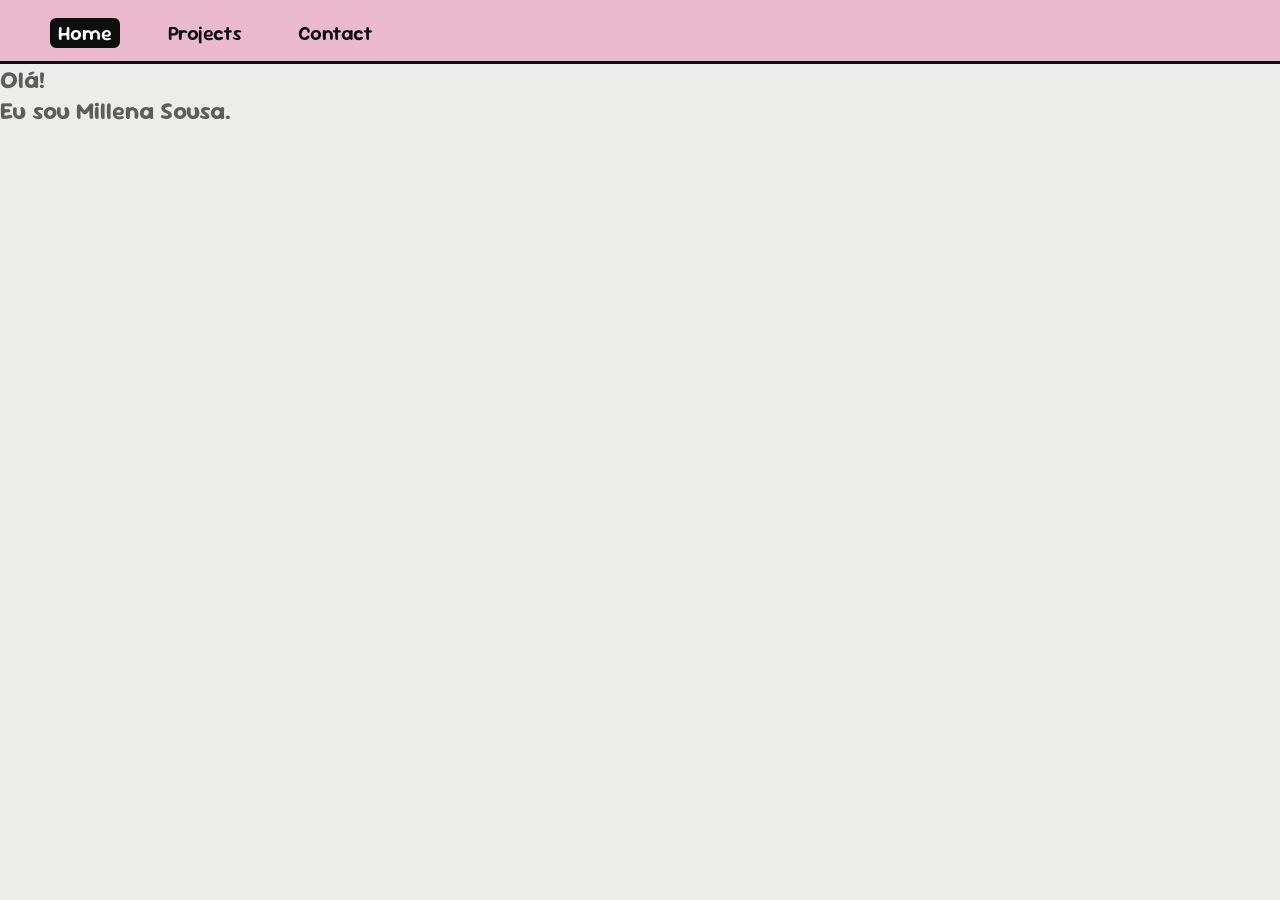
==== home.html @ ee36ac52 "Update Portfolio" ====
<!DOCTYPE html>
<html lang="en">
<head>
    <meta charset="UTF-8">
    <meta name="viewport" content="width=device-width, initial-scale=1.0">

	<link href='https://unpkg.com/boxicons@2.1.4/css/boxicons.min.css' rel='stylesheet'>
    
    <link rel="stylesheet" href="css/home.css">
	<link rel="stylesheet" href="css/style.css">
    
    <title>Millena Sousa - Portfolio</title>

</head>
<body>
    
    <section id="navbar">
		<nav>
			<div class="navpag">
				<ul class="side-menu top">
                    <li class="nav-item active">
                        <a class="nav-link a" href="home.html">
                            <span class="text">Home</span>
                        </a>
                    </li>
                    <li class="nav-item">
                        <a class="nav-link r" href="#projetos">
                            <span class="text">Projects</span>
                        </a>
                    </li>
                    <li class="nav-item">
                        <a class="nav-link m" href="#contato">
                            <span class="text">Contact</span>
                        </a>
                    </li>
                </ul>
			</div>
		</nav>
	</section>

    <section id="resume">
        <div class="left">
            <h1>Olá! <br> Eu sou Millena Sousa.</h1>
        </div>
    </section>

</body>
</html>
---- css/style.css ----
@import url('https://fonts.googleapis.com/css2?family=Sniglet:wght@400;800&family=Sour+Gummy:ital,wght@0,100..900;1,100..900&display=swap');

:root {
	--sniglet: 'Sniglet', sans-serif;
	--sour-gummy: 'Sour Gummy', sans-serif;

	--marromcl:#b79e8f;
	--marrom:#957151;
	--bege:#f5f2ed;
	--dourado:#c4a367;

	--rosacl:#ebb9ce;
	--rosa:#985974;
	--esc:#0E0E0E;
	--vermelho:#bc3a37;
	--laranja:#DB9E3F;
	--verde:#629858;
	--fundo:#ECEDEA;
	--cinza:#d9d9d9;
	--fontcolor: #5d5d5d;
	--border-color: #f0f0f0;
}

* {margin: 0; padding: 0; box-sizing: border-box;}
a {text-decoration: none;}
li {list-style: none;}
html {overflow-x: hidden;}
body {background: var(--fundo); overflow-x: hidden; user-select: none; scrollbar-width: none; font-family: var(--sour-gummy); color: var(--fontcolor);}



#navbar {
	position: sticky;
	width: 100%;
    justify-items: center;
    color: var(--esc);
	font-family: var(--sour-gummy);
    height: 4rem;
	padding: 0.5rem 3rem 0.4rem 3rem;

	z-index: 2000;
	background: var(--rosacl);
	/*background: #111111;*/
	transition: .3s ease;
	scrollbar-width: none;
	align-content: space-between;
	border-bottom: 3px solid var(--esc);
}
#navbar::--webkit-scrollbar {
	display: none;
}
nav {
	width: 100%;
	display: flex;
	flex-direction: column;
}

#navbar .navpag {
    display: flex;
    align-items: center;
    width: 100%;
    overflow-x: auto;
	scrollbar-width: none;
}
#navbar .navpag::-webkit-scrollbar {
    display: none;
}
#navbar .navpag ul {
    display: flex;
    flex-direction: row;
    align-items: center;
    gap: 36px;
	padding: 0;
    margin: 0;
    white-space: nowrap;
}
.nav-link {
    color: var(--esc);
    font-weight: 600;
    transition: color 0.2s ease;
    display: flex;
    align-items: center;
    gap: 8px;
    padding: 10px 8px;
	font-size: 20px;

    border: 2px dotted var(--rosacl);
	border-radius: 8px;
}
.nav-item.active .nav-link {
	color: white;
    border: 2px solid var(--rosacl);
	background: var(--esc);
    padding: 2px 8px;
	border-radius: 8px;
}
.nav-link:hover {
    color: white;
	padding: 2px 8px;
}
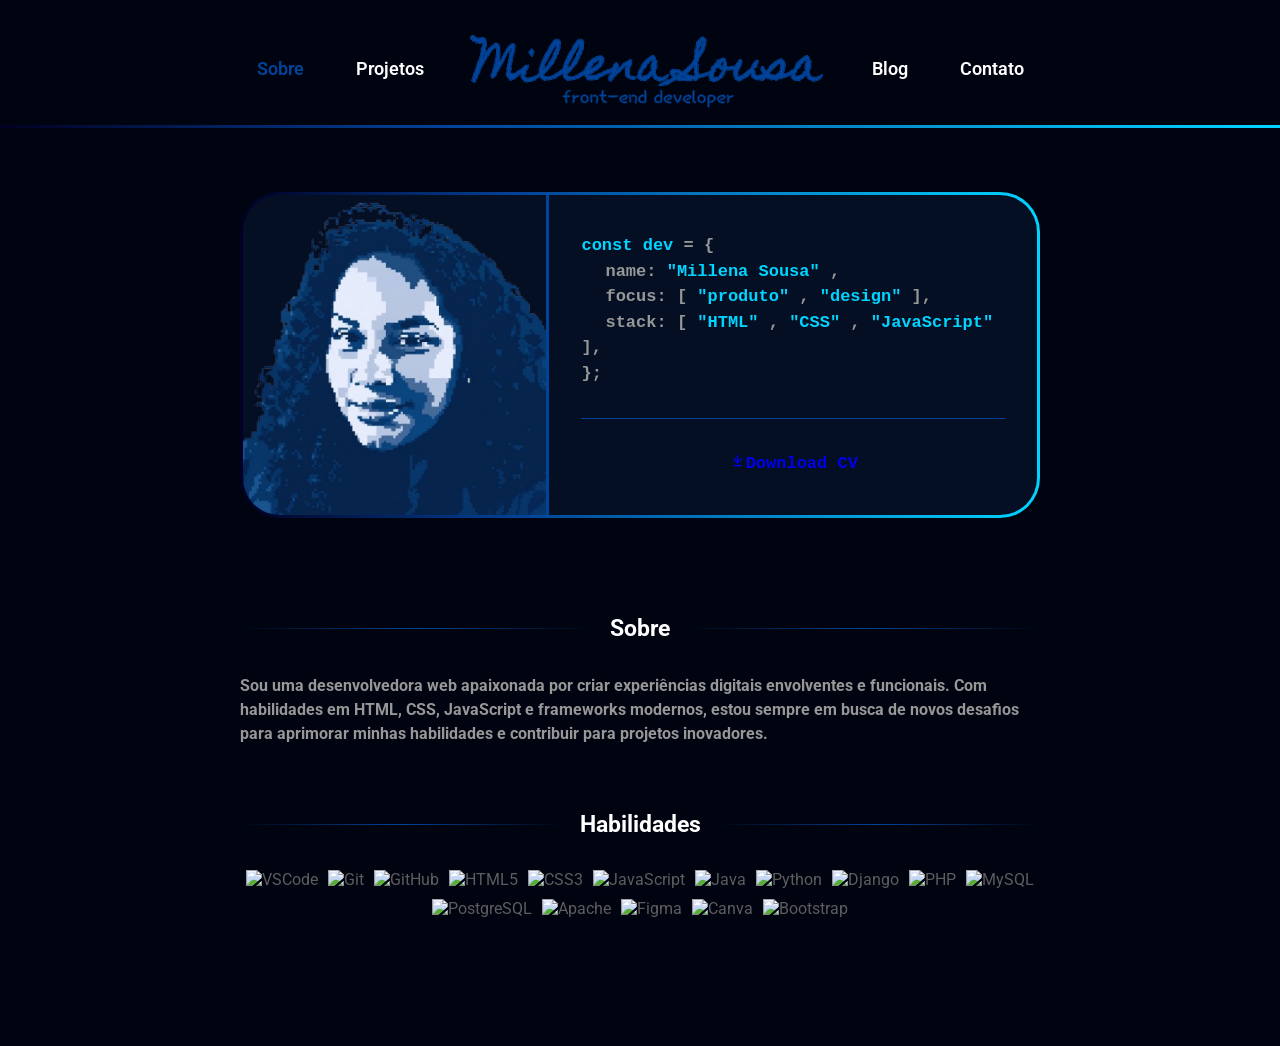
==== commit 56250888: "26/10" ====
--- a/home.html
+++ b/home.html
@@ -1,5 +1,5 @@
 <!DOCTYPE html>
-<html lang="en">
+<html lang="pt-br">
 <head>
     <meta charset="UTF-8">
     <meta name="viewport" content="width=device-width, initial-scale=1.0">
@@ -9,7 +9,7 @@
     <link rel="stylesheet" href="css/home.css">
 	<link rel="stylesheet" href="css/style.css">
     
-    <title>Millena Sousa - Portfolio</title>
+    <title>Millena Sousa | Portfolio</title>
 
 </head>
 <body>
@@ -19,18 +19,26 @@
 			<div class="navpag">
 				<ul class="side-menu top">
                     <li class="nav-item active">
-                        <a class="nav-link a" href="home.html">
-                            <span class="text">Home</span>
+                        <a class="nav-link a" href="#sobre">
+                            <span class="text">Sobre</span>
                         </a>
                     </li>
                     <li class="nav-item">
                         <a class="nav-link r" href="#projetos">
-                            <span class="text">Projects</span>
+                            <span class="text">Projetos</span>
+                        </a>
+                    </li>
+
+                    <img src="logo.svg" class="logo">
+
+                    <li class="nav-item">
+                        <a class="nav-link m" href="#blog">
+                            <span class="text">Blog</span>
                         </a>
                     </li>
                     <li class="nav-item">
                         <a class="nav-link m" href="#contato">
-                            <span class="text">Contact</span>
+                            <span class="text">Contato</span>
                         </a>
                     </li>
                 </ul>
@@ -38,11 +46,77 @@
 		</nav>
 	</section>
 
-    <section id="resume">
-        <div class="left">
-            <h1>Olá! <br> Eu sou Millena Sousa.</h1>
-        </div>
-    </section>
+    <main>
+        <section id="resume">
+            <div class="img-res">
+                <img src="mr.png" class="mrft">
+            </div>
+            <div class="text-res">
+                <div class="textcont">
+                    <span class="tag">const dev </span>
+                    <span class="caesp">= {</span><br>
+                    <span class="var">name: 
+                        <span class="string">"Millena Sousa"</span>
+                    ,</span><br>
+                    <span class="var">focus: [
+                        <span class="string">"produto"</span>
+                    ,
+                        <span class="string">"design"</span>
+                    ],</span><br>
+                    <span class="var">stack: [
+                        <span class="string">"HTML"</span>
+                    ,
+                        <span class="string">"CSS"</span>
+                    ,
+                        <span class="string">"JavaScript"</span>
+                    ],<br>
+                    };</span>
+                </div>
+                <div class="textbtn">
+                    <a href="Millena_Sousa_dev.pdf" download=""><i class="bx bx-arrow-to-bottom"></i>Download CV</a>
+                </div>
+            </div>
+        </section>
+
+        <section id="cont">
+            <div class="contitle">
+                <div class="line"></div>
+                <h3>Sobre</h3>
+                <div class="line"></div>
+            </div>
+            <p class="sobretxt">Sou uma desenvolvedora web apaixonada por criar experiências digitais envolventes e funcionais. Com habilidades em HTML, CSS, JavaScript e frameworks modernos, estou sempre em busca de novos desafios para aprimorar minhas habilidades e contribuir para projetos inovadores.</p>
+        </section>
+
+        <section id="cont">
+            <div class="contitle">
+                <div class="line"></div>
+                <h3>Habilidades</h3>
+                <div class="line"></div>
+            </div>
+            
+            <div class="tech">
+                <img src="https://img.shields.io/badge/VSCode-08124d?style=for-the-badge&logo=vscode&logoColor=white" alt="VSCode" />
+                <img src="https://img.shields.io/badge/Git-08124d?style=for-the-badge&logo=git&logoColor=white" alt="Git" />
+                <img src="https://img.shields.io/badge/GitHub-08124d?style=for-the-badge&logo=github&logoColor=white" alt="GitHub" />
+                
+                <img src="https://img.shields.io/badge/HTML5-00b0d3?style=for-the-badge&logo=html5&logoColor=white" alt="HTML5" />
+                <img src="https://img.shields.io/badge/CSS3-00b0d3?style=for-the-badge&logo=css3&logoColor=white" alt="CSS3" />
+                <img src="https://img.shields.io/badge/JavaScript-00b0d3?style=for-the-badge&logo=javascript&logoColor=white" alt="JavaScript" />
+                
+                <img src="https://img.shields.io/badge/Java-014399?style=for-the-badge&logo=java&logoColor=white" alt="Java" />
+                <img src="https://img.shields.io/badge/Python-014399?style=for-the-badge&logo=python&logoColor=white" alt="Python" />
+                <img src="https://img.shields.io/badge/Django-014399?style=for-the-badge&logo=django&logoColor=white" alt="Django" />
+                <img src="https://img.shields.io/badge/PHP-014399?style=for-the-badge&logo=php&logoColor=white" alt="PHP" />
+                <img src="https://img.shields.io/badge/MySQL-014399?style=for-the-badge&logo=mysql&logoColor=white" alt="MySQL" />
+                <img src="https://img.shields.io/badge/PostgreSQL-014399?style=for-the-badge&logo=postgresql&logoColor=white" alt="PostgreSQL" />
+                <img src="https://img.shields.io/badge/Apache-014399?style=for-the-badge&logo=apache&logoColor=white" alt="Apache" />
+                
+                <img src="https://img.shields.io/badge/Figma-3968a5?style=for-the-badge&logo=figma&logoColor=white" alt="Figma" />
+                <img src="https://img.shields.io/badge/Canva-3968a5?style=for-the-badge&logo=canva&logoColor=white" alt="Canva" />
+                <img src="https://img.shields.io/badge/Bootstrap-3968a5?style=for-the-badge&logo=bootstrap&logoColor=white" alt="Bootstrap" />
+                </div>
+        </section>
+    </main>
 
 </body>
 </html>
--- a/css/style.css
+++ b/css/style.css
@@ -1,53 +1,36 @@
-@import url('https://fonts.googleapis.com/css2?family=Sniglet:wght@400;800&family=Sour+Gummy:ital,wght@0,100..900;1,100..900&display=swap');
+@import url('https://fonts.googleapis.com/css2?family=Inter:ital,opsz,wght@0,14..32,100..900;1,14..32,100..900&family=Roboto:ital,wght@0,100..900;1,100..900&family=Sniglet:wght@400;800&display=swap');
 
 :root {
-	--sniglet: 'Sniglet', sans-serif;
-	--sour-gummy: 'Sour Gummy', sans-serif;
+	--sniglet: 'Sniglet', system-ui;
+	--roboto: "Roboto", sans-serif;
+	--inter: "Inter", sans-serif;
 
-	--marromcl:#b79e8f;
-	--marrom:#957151;
-	--bege:#f5f2ed;
-	--dourado:#c4a367;
-
-	--rosacl:#ebb9ce;
-	--rosa:#985974;
-	--esc:#0E0E0E;
-	--vermelho:#bc3a37;
-	--laranja:#DB9E3F;
-	--verde:#629858;
-	--fundo:#ECEDEA;
-	--cinza:#d9d9d9;
+	--azul:#014399;
 	--fontcolor: #5d5d5d;
-	--border-color: #f0f0f0;
 }
 
 * {margin: 0; padding: 0; box-sizing: border-box;}
 a {text-decoration: none;}
 li {list-style: none;}
 html {overflow-x: hidden;}
-body {background: var(--fundo); overflow-x: hidden; user-select: none; scrollbar-width: none; font-family: var(--sour-gummy); color: var(--fontcolor);}
+body {background: #000411; overflow-x: hidden; user-select: none; scrollbar-width: none; font-family: var(--roboto); color: var(--fontcolor);}
 
 
 
 #navbar {
 	position: sticky;
 	width: 100%;
-    justify-items: center;
-    color: var(--esc);
-	font-family: var(--sour-gummy);
-    height: 4rem;
-	padding: 0.5rem 3rem 0.4rem 3rem;
+    height: 8rem;
+	padding: 0.8rem 3rem 0rem 3rem;
 
 	z-index: 2000;
-	background: var(--rosacl);
-	/*background: #111111;*/
 	transition: .3s ease;
 	scrollbar-width: none;
-	align-content: space-between;
-	border-bottom: 3px solid var(--esc);
-}
-#navbar::--webkit-scrollbar {
-	display: none;
+	border-bottom: 3px solid;
+	border-image: linear-gradient(90deg, rgb(2, 0, 36) 0%, rgba(1, 67, 153, 1) 35%, rgba(0, 212, 255, 1) 100%) 1;
+	display: flex;
+	justify-content: center;
+	align-items: center;
 }
 nav {
 	width: 100%;
@@ -58,6 +41,7 @@
 #navbar .navpag {
     display: flex;
     align-items: center;
+	justify-content: center;
     width: 100%;
     overflow-x: auto;
 	scrollbar-width: none;
@@ -69,32 +53,123 @@
     display: flex;
     flex-direction: row;
     align-items: center;
+	justify-content: center;
     gap: 36px;
-	padding: 0;
-    margin: 0;
     white-space: nowrap;
 }
+#navbar .navpag ul .logo {
+	width: 360px;
+}
 .nav-link {
-    color: var(--esc);
+    color: white;
     font-weight: 600;
     transition: color 0.2s ease;
     display: flex;
     align-items: center;
     gap: 8px;
     padding: 10px 8px;
-	font-size: 20px;
-
-    border: 2px dotted var(--rosacl);
-	border-radius: 8px;
+	font-size: 18px;
 }
 .nav-item.active .nav-link {
-	color: white;
-    border: 2px solid var(--rosacl);
-	background: var(--esc);
+	color: var(--azul);
     padding: 2px 8px;
-	border-radius: 8px;
 }
 .nav-link:hover {
-    color: white;
+    color: var(--azul);
 	padding: 2px 8px;
 }
+
+main {
+	display: flex;
+	flex-direction: column;
+	align-items: center;
+	min-height: calc(100vh - 8rem);
+	padding: 4rem 6rem;
+}
+
+#resume {
+	width: 100%;
+	max-width: 50rem;
+	display: flex;
+	flex-direction: row;
+	overflow: hidden;
+
+	border-radius: 40px;
+	border: 3px solid transparent;
+	background-image:
+		linear-gradient(#050f24, #050f24),
+    	linear-gradient(90deg, rgb(2, 0, 36) 0%, rgba(1, 67, 153, 1) 35%, rgba(0, 212, 255, 1) 100%);
+	background-origin: border-box;
+	background-clip: content-box, border-box;
+	margin-bottom: 6rem;
+
+}
+#resume .img-res {
+	display: flex;
+	align-items: center;
+	justify-content: center;
+	overflow: hidden;
+	border-right: 3px solid var(--azul);
+}
+#resume .img-res img {
+	height: 320px;
+	object-fit: cover;
+}
+#resume .text-res {
+	display: flex;
+	flex-direction: column;
+	align-items: center;
+	justify-content: center;
+	padding: 2rem;
+
+	user-select: text;
+	font-family: monospace;
+	font-weight: bold;
+	font-size: 17px;
+	line-height: 1.5;
+	color: #979797;
+}
+#resume .text-res .textcont .tag,
+#resume .text-res .textcont .string {
+	color: #00d4ff;
+}
+#resume .text-res .textcont .var {
+	margin-left: 1.5rem;
+}
+#resume .text-res .textcont {
+	padding-bottom: 2rem;
+	margin-bottom: 2rem;
+	border-bottom: 1px solid var(--azul);
+}
+
+#cont {
+	width: 100%;
+	max-width: 50rem;
+	margin-bottom: 4rem;
+}
+.contitle {
+	display: flex;
+	align-items: center;
+	width: 100%;
+	gap: 1rem;
+	margin-bottom: 2rem;
+	font-size: 20px;
+	color: white;
+}
+.line {
+	height: 1px;
+	flex: 1;
+	background: linear-gradient(to right, transparent, var(--azul), transparent);
+}
+.sobretxt {
+	font-weight: bold;
+	font-size: 16px;
+	line-height: 1.5;
+	color: #979797;
+}
+.tech {
+	display: flex;
+	flex-wrap: wrap;
+	justify-content: center;
+	gap: 10px;
+}
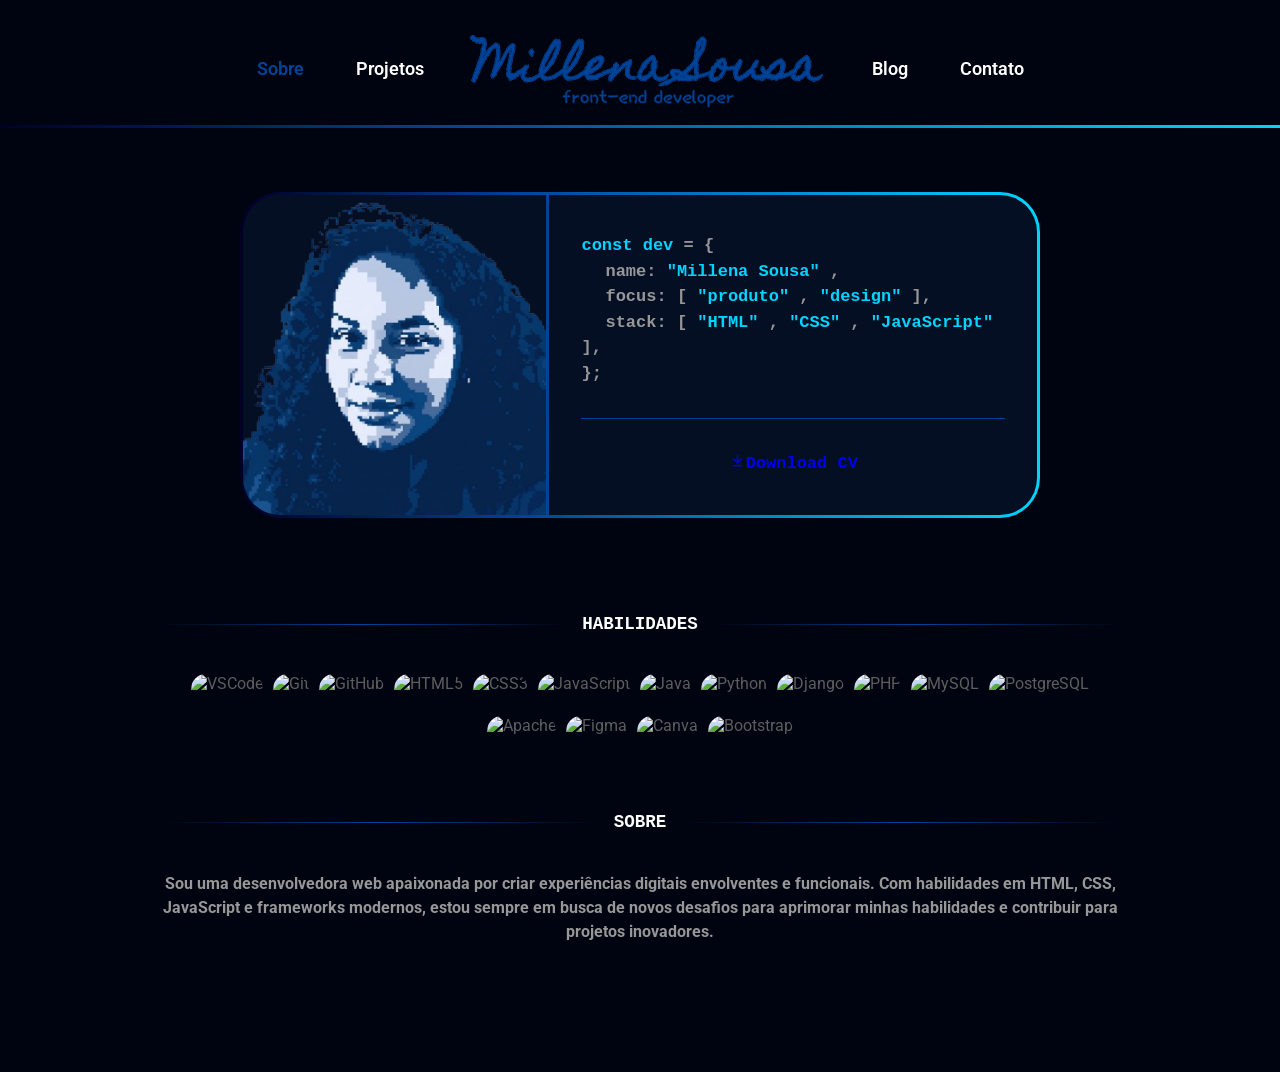
==== commit 85cb2116: "27/10 22:30" ====
--- a/home.html
+++ b/home.html
@@ -81,23 +81,14 @@
         <section id="cont">
             <div class="contitle">
                 <div class="line"></div>
-                <h3>Sobre</h3>
-                <div class="line"></div>
-            </div>
-            <p class="sobretxt">Sou uma desenvolvedora web apaixonada por criar experiências digitais envolventes e funcionais. Com habilidades em HTML, CSS, JavaScript e frameworks modernos, estou sempre em busca de novos desafios para aprimorar minhas habilidades e contribuir para projetos inovadores.</p>
-        </section>
-
-        <section id="cont">
-            <div class="contitle">
-                <div class="line"></div>
-                <h3>Habilidades</h3>
+                <h3>HABILIDADES</h3>
                 <div class="line"></div>
             </div>
             
             <div class="tech">
-                <img src="https://img.shields.io/badge/VSCode-08124d?style=for-the-badge&logo=vscode&logoColor=white" alt="VSCode" />
-                <img src="https://img.shields.io/badge/Git-08124d?style=for-the-badge&logo=git&logoColor=white" alt="Git" />
-                <img src="https://img.shields.io/badge/GitHub-08124d?style=for-the-badge&logo=github&logoColor=white" alt="GitHub" />
+                <img src="https://img.shields.io/badge/VSCode-0e1a35?style=for-the-badge&logo=vscode&logoColor=white" alt="VSCode" />
+                <img src="https://img.shields.io/badge/Git-0e1a35?style=for-the-badge&logo=git&logoColor=white" alt="Git" />
+                <img src="https://img.shields.io/badge/GitHub-0e1a35?style=for-the-badge&logo=github&logoColor=white" alt="GitHub" />
                 
                 <img src="https://img.shields.io/badge/HTML5-00b0d3?style=for-the-badge&logo=html5&logoColor=white" alt="HTML5" />
                 <img src="https://img.shields.io/badge/CSS3-00b0d3?style=for-the-badge&logo=css3&logoColor=white" alt="CSS3" />
@@ -116,7 +107,20 @@
                 <img src="https://img.shields.io/badge/Bootstrap-3968a5?style=for-the-badge&logo=bootstrap&logoColor=white" alt="Bootstrap" />
                 </div>
         </section>
+
+        <section id="cont">
+            <div class="contitle">
+                <div class="line"></div>
+                <h3>SOBRE</h3>
+                <div class="line"></div>
+            </div>
+            <p class="sobretxt">Sou uma desenvolvedora web apaixonada por criar experiências digitais envolventes e funcionais. Com habilidades em HTML, CSS, JavaScript e frameworks modernos, estou sempre em busca de novos desafios para aprimorar minhas habilidades e contribuir para projetos inovadores.</p>
+        </section>
     </main>
 
+    <canvas id="fluid"></canvas>
+    <!-- webgl-fluid 0.4.0 (MIT): https://github.com/cloydlau/webgl-fluid -->
+    <script src="https://cdn.jsdelivr.net/npm/webgl-fluid@0.4.0"></script>
+    <script src="script.js"></script>
 </body>
 </html>
--- a/css/style.css
+++ b/css/style.css
@@ -1,4 +1,14 @@
 @import url('https://fonts.googleapis.com/css2?family=Inter:ital,opsz,wght@0,14..32,100..900;1,14..32,100..900&family=Roboto:ital,wght@0,100..900;1,100..900&family=Sniglet:wght@400;800&display=swap');
+
+#fluid {
+	position: fixed;
+	top: 0;
+	left: 0;
+	width: 100dvw;
+	height: 100dvh;
+	z-index: 0;
+	pointer-events: none;
+}
 
 :root {
 	--sniglet: 'Sniglet', system-ui;
@@ -13,12 +23,17 @@
 a {text-decoration: none;}
 li {list-style: none;}
 html {overflow-x: hidden;}
-body {background: #000411; overflow-x: hidden; user-select: none; scrollbar-width: none; font-family: var(--roboto); color: var(--fontcolor);}
-
-
-
+body {background: #000411; overflow-x: hidden; user-select: none; scrollbar-width: none; font-family: var(--roboto); color: var(--fontcolor); padding-top: 8rem;}
+
+
+#navbar, main {
+	position: relative;
+	z-index: 1;
+}
 #navbar {
-	position: sticky;
+	position: fixed;
+	top: 0;
+	left: 0;
 	width: 100%;
     height: 8rem;
 	padding: 0.8rem 3rem 0rem 3rem;
@@ -26,6 +41,7 @@
 	z-index: 2000;
 	transition: .3s ease;
 	scrollbar-width: none;
+	background: #000411;
 	border-bottom: 3px solid;
 	border-image: linear-gradient(90deg, rgb(2, 0, 36) 0%, rgba(1, 67, 153, 1) 35%, rgba(0, 212, 255, 1) 100%) 1;
 	display: flex;
@@ -84,7 +100,7 @@
 	flex-direction: column;
 	align-items: center;
 	min-height: calc(100vh - 8rem);
-	padding: 4rem 6rem;
+	padding: 4rem 4rem;
 }
 
 #resume {
@@ -144,7 +160,7 @@
 
 #cont {
 	width: 100%;
-	max-width: 50rem;
+	max-width: 60rem;
 	margin-bottom: 4rem;
 }
 .contitle {
@@ -152,9 +168,10 @@
 	align-items: center;
 	width: 100%;
 	gap: 1rem;
-	margin-bottom: 2rem;
-	font-size: 20px;
+	margin-bottom: 2.5rem;
+	font-size: 15px;
 	color: white;
+	font-family: monospace;
 }
 .line {
 	height: 1px;
@@ -167,9 +184,17 @@
 	line-height: 1.5;
 	color: #979797;
 }
+#cont p {
+	text-align: center;
+}
 .tech {
 	display: flex;
 	flex-wrap: wrap;
 	justify-content: center;
 	gap: 10px;
+}
+.tech img {
+	height: 32px;
+	border-radius: 15px;
+	font-family: var(--roboto);
 }
